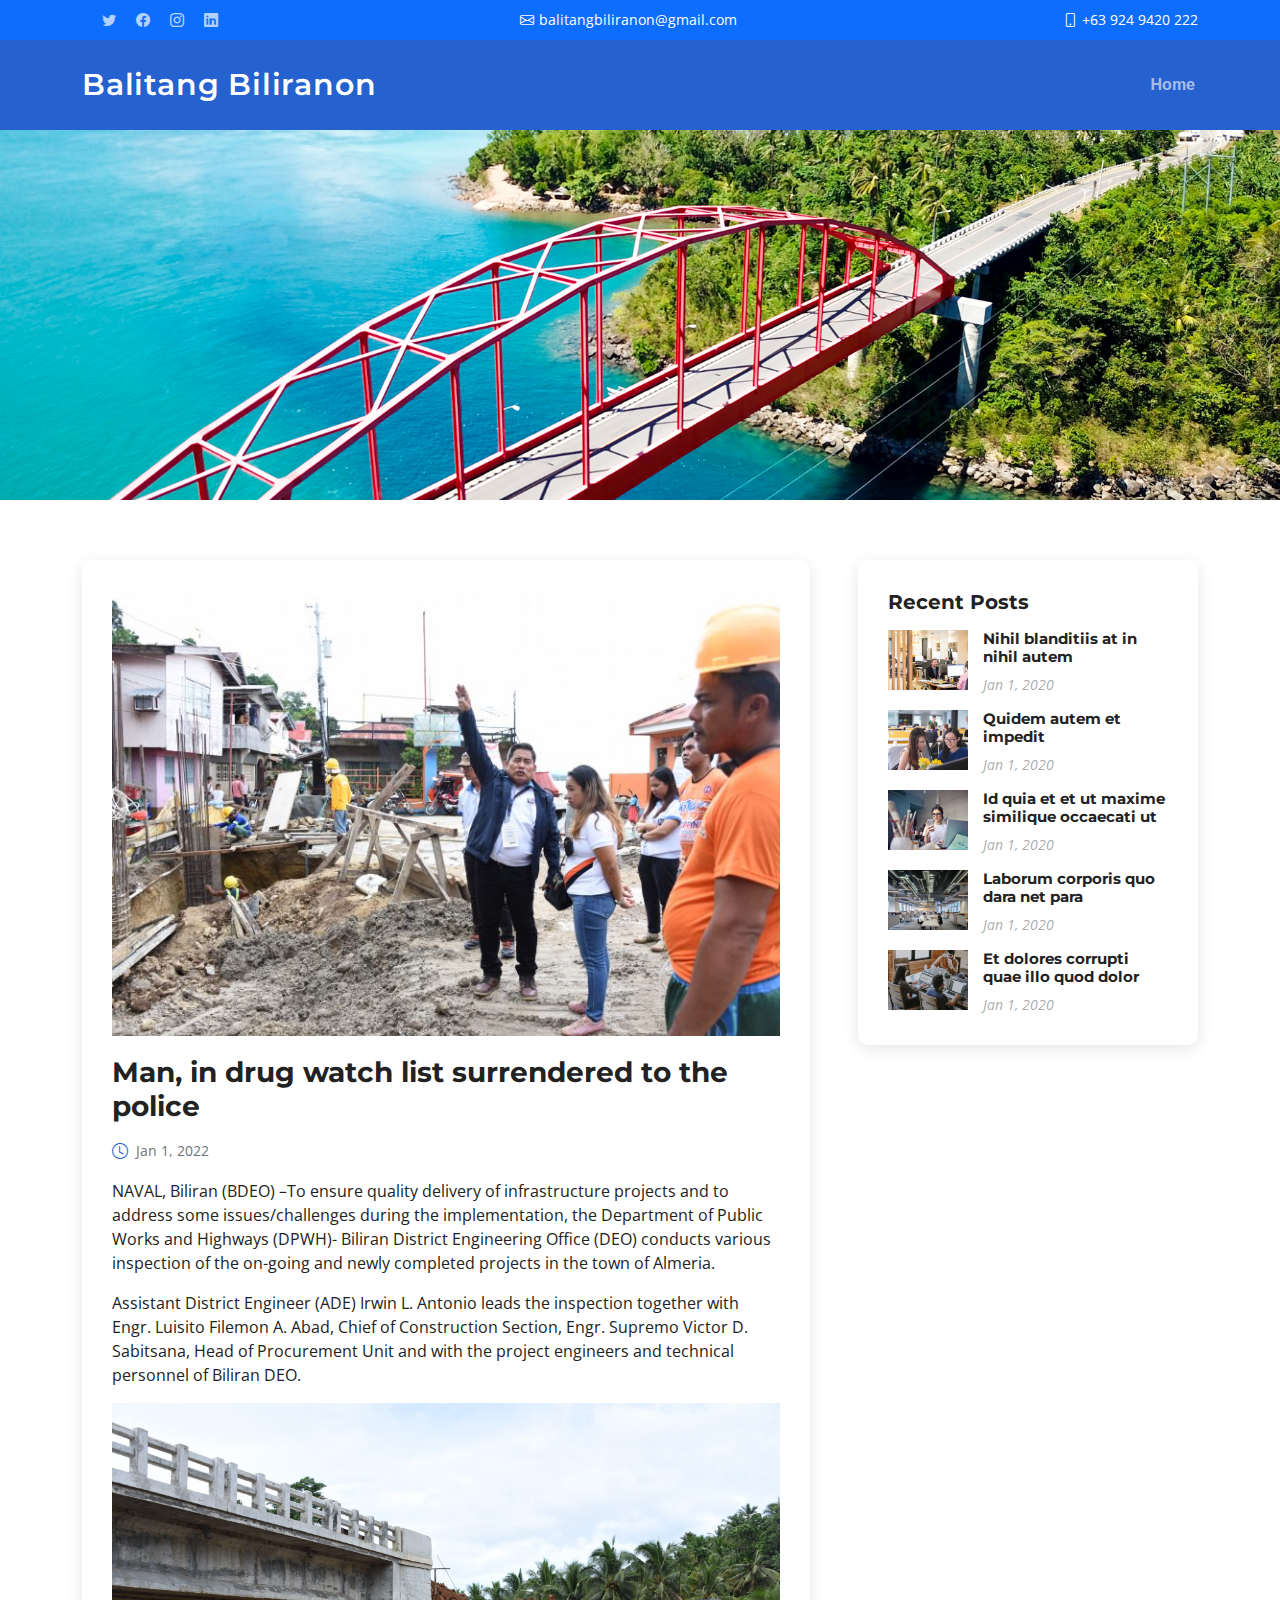
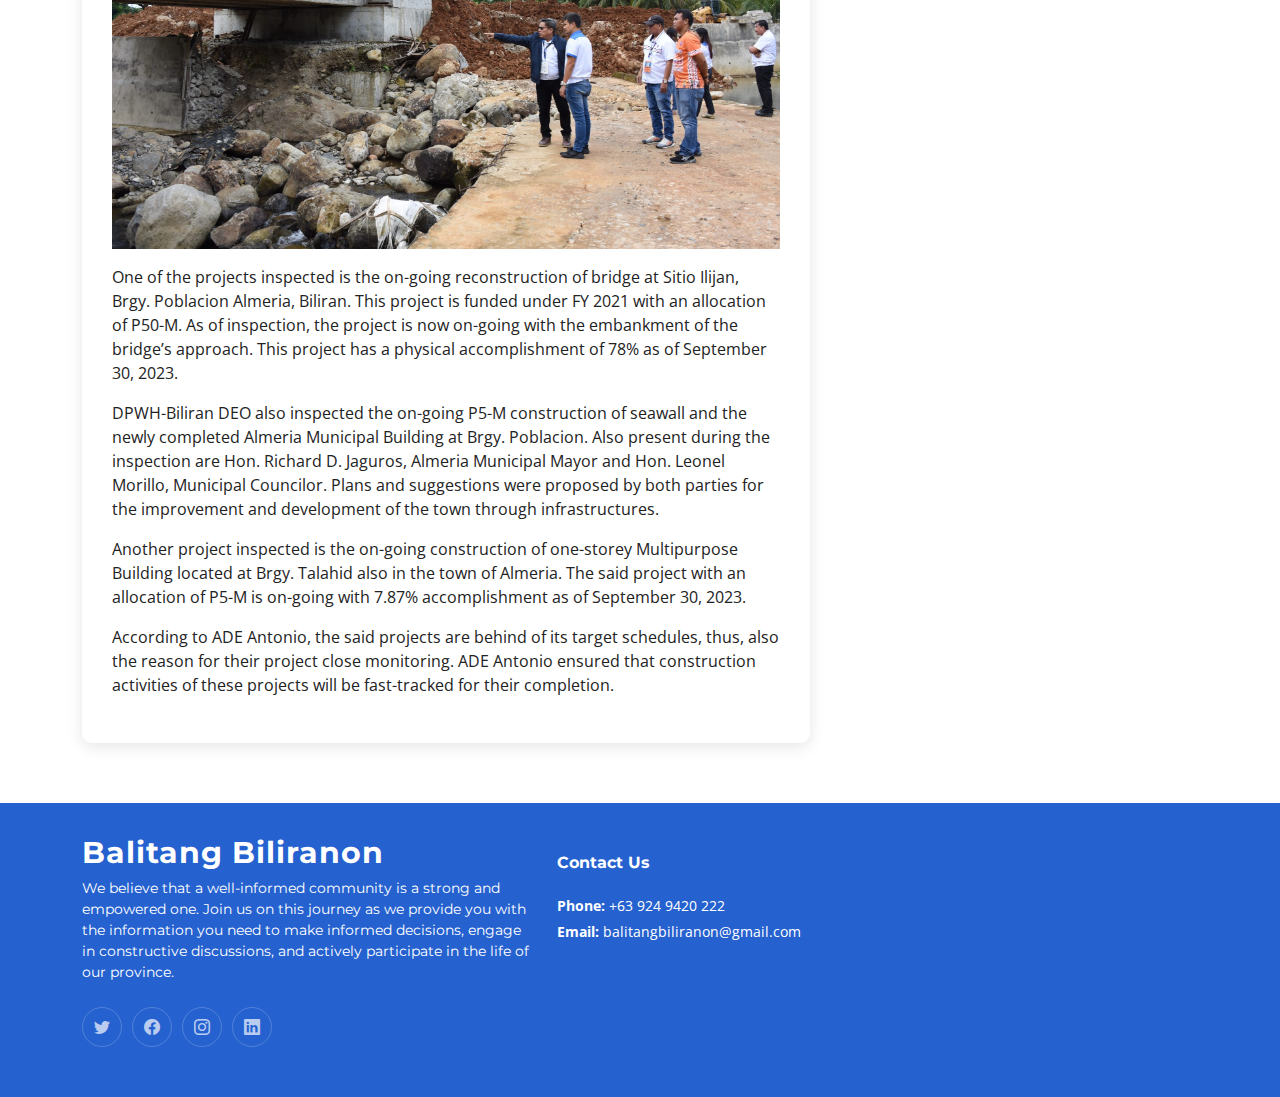
==== blog-details.html @ 6f487ef2 "update" ====
<!DOCTYPE html>
<html lang="en">

<head>
  <meta charset="utf-8">
  <meta content="width=device-width, initial-scale=1.0" name="viewport">

  <title>News | Bilitang Biliranon</title>
  <meta content="" name="description">
  <meta content="" name="keywords">

  <!-- Favicons -->
  <link href="assets/img/favicon.png" rel="icon">
  <link href="assets/img/apple-touch-icon.png" rel="apple-touch-icon">

  <!-- Google Fonts -->
  <link rel="preconnect" href="https://fonts.googleapis.com">
  <link rel="preconnect" href="https://fonts.gstatic.com" crossorigin>
  <link href="https://fonts.googleapis.com/css2?family=Open+Sans:ital,wght@0,300;0,400;0,500;0,600;0,700;1,300;1,400;1,600;1,700&family=Montserrat:ital,wght@0,300;0,400;0,500;0,600;0,700;1,300;1,400;1,500;1,600;1,700&family=Raleway:ital,wght@0,300;0,400;0,500;0,600;0,700;1,300;1,400;1,500;1,600;1,700&display=swap" rel="stylesheet">

  <!-- Vendor CSS Files -->
  <link href="assets/vendor/bootstrap/css/bootstrap.min.css" rel="stylesheet">
  <link href="assets/vendor/bootstrap-icons/bootstrap-icons.css" rel="stylesheet">
  <link href="assets/vendor/aos/aos.css" rel="stylesheet">
  <link href="assets/vendor/glightbox/css/glightbox.min.css" rel="stylesheet">
  <link href="assets/vendor/swiper/swiper-bundle.min.css" rel="stylesheet">

  <!-- Template Main CSS File -->
  <link href="assets/css/main.css" rel="stylesheet">

  <!-- =======================================================
  * Template Name: Impact
  * Updated: Sep 18 2023 with Bootstrap v5.3.2
  * Template URL: https://bootstrapmade.com/impact-bootstrap-business-website-template/
  * Author: BootstrapMade.com
  * License: https://bootstrapmade.com/license/
  ======================================================== -->
</head>

<body>

   <!-- ======= Header ======= -->
   <section id="topbar" class="topbar d-flex align-items-center bg-primary">
    <div class="container d-flex justify-content-center  justify-content-md-between">
      <div class="social-links d-none d-md-flex align-items-center">
        <a href="#" class="twitter"><i class="bi bi-twitter"></i></a>
        <a href="#" class="facebook"><i class="bi bi-facebook"></i></a>
        <a href="#" class="instagram"><i class="bi bi-instagram"></i></a>
        <a href="#" class="linkedin"><i class="bi bi-linkedin"></i></i></a>
      </div>
      <div class="contact-info d-flex align-items-center">
        <i class="bi bi-envelope d-flex align-items-center"><a href="probinsyangmalipayon@gmail.com">balitangbiliranon@gmail.com</a></i>
      </div>
      <div class="contact-info d-flex align-items-center">
        <i class="bi bi-phone d-flex align-items-center ms-4"><span>+63 924 9420 222</span></i>
      </div>
   
    </div>
  </section><!-- End Top Bar -->

  <header id="header" class="header d-flex align-items-center">

    <div class="container-fluid container-xl d-flex align-items-center justify-content-between">
      <a href="index.html" class="logo d-flex align-items-center">
        <!-- Uncomment the line below if you also wish to use an image logo -->
        <!-- <img src="assets/img/logo.png" alt=""> -->
        <h1>Balitang Biliranon<span></span></h1>
      </a>
      <nav id="navbar" class="navbar">
        <ul>
          <li><a href="index.html">Home</a></li>

        </ul>
      </nav><!-- .navbar -->

      <i class="mobile-nav-toggle mobile-nav-show bi bi-list"></i>
      <i class="mobile-nav-toggle mobile-nav-hide d-none bi bi-x"></i>

    </div>
  </header><!-- End Header -->
  <!-- End Header -->

  <main id="main">

    <!-- ======= Breadcrumbs ======= -->
    
    <div class="breadcrumbs" id="home">
      <div class="page-header d-flex align-items-center" style="background-image: url('assets/img/biliran.jpg');background-repeat: no-repeat;background-size:cover;background-position:center">
        <div class="container position-relative">
          <div class="row d-flex justify-content-center">
            <div class="col-lg-6 text-center" style="height: 250px;">
            </div>
          </div>
        </div>
      </div>

    </div><!-- End Breadcrumbs -->

    <!-- ======= Blog Details Section ======= -->
    <section id="blog" class="blog">
      <div class="container" data-aos="fade-up">

        <div class="row g-5">

          <div class="col-lg-8">

            <article class="blog-details">

        
                <img src="assets/img/news2.jpeg" alt="" class="img-fluid">

              <h2 class="title">Man, in drug watch list surrendered to the police</h2>

              <div class="meta-top">
                <ul>
                  <li class="d-flex align-items-center"><i class="bi bi-clock"></i> <a href="blog-details.html"><time datetime="2020-01-01">Jan 1, 2022</time></a></li>
                </ul>
              </div><!-- End meta top -->

              <div class="content">
                <p>
                  NAVAL, Biliran (BDEO) –To ensure quality delivery of infrastructure projects and to address some issues/challenges during the implementation, the Department of Public Works and Highways (DPWH)- Biliran District Engineering Office (DEO) conducts various inspection of the on-going and newly completed projects in the town of Almeria.
                </p>

                <p>
                  Assistant District Engineer (ADE) Irwin L. Antonio leads the inspection together with Engr. Luisito Filemon A. Abad, Chief of Construction Section, Engr. Supremo Victor D. Sabitsana, Head of Procurement Unit and with the project engineers and technical personnel of Biliran DEO.
                </p>

              
                <img src="assets/img/news2-part2.jpeg" class="img-fluid mb-3" alt="">
                
                <p>
                  One of the projects inspected is the on-going reconstruction of bridge at Sitio Ilijan, Brgy. Poblacion Almeria, Biliran. This project is funded under FY 2021 with an allocation of P50-M. As of inspection, the project is now on-going with the embankment of the bridge’s approach. This project has a physical accomplishment of 78% as of September 30, 2023.
                </p>
                <p>
                  DPWH-Biliran DEO also inspected the on-going P5-M construction of seawall and the newly completed Almeria Municipal Building at Brgy. Poblacion. Also present during the inspection are Hon. Richard D. Jaguros, Almeria Municipal Mayor and Hon. Leonel Morillo, Municipal Councilor. Plans and suggestions were proposed by both parties for the improvement and development of the town through infrastructures.
                </p>
                <p>
                  Another project inspected is the on-going construction of one-storey Multipurpose Building located at Brgy. Talahid also in the town of Almeria. The said project with an allocation of P5-M is on-going with 7.87% accomplishment as of September 30, 2023.
                </p>
                <p>
                  According to ADE Antonio, the said projects are behind of its target schedules, thus, also the reason for their project close monitoring. ADE Antonio ensured that construction activities of these projects will be fast-tracked for their completion.
                </p>

              </div><!-- End post content -->

        

            </article><!-- End blog post -->

            

          </div>

          <div class="col-lg-4">

            <div class="sidebar">



              <div class="sidebar-item recent-posts">
                <h3 class="sidebar-title">Recent Posts</h3>

                <div class="mt-3">

                  <div class="post-item mt-3">
                    <img src="assets/img/blog/blog-recent-1.jpg" alt="">
                    <div>
                      <h4><a href="blog-details.html">Nihil blanditiis at in nihil autem</a></h4>
                      <time datetime="2020-01-01">Jan 1, 2020</time>
                    </div>
                  </div><!-- End recent post item-->

                  <div class="post-item">
                    <img src="assets/img/blog/blog-recent-2.jpg" alt="">
                    <div>
                      <h4><a href="blog-details.html">Quidem autem et impedit</a></h4>
                      <time datetime="2020-01-01">Jan 1, 2020</time>
                    </div>
                  </div><!-- End recent post item-->

                  <div class="post-item">
                    <img src="assets/img/blog/blog-recent-3.jpg" alt="">
                    <div>
                      <h4><a href="blog-details.html">Id quia et et ut maxime similique occaecati ut</a></h4>
                      <time datetime="2020-01-01">Jan 1, 2020</time>
                    </div>
                  </div><!-- End recent post item-->

                  <div class="post-item">
                    <img src="assets/img/blog/blog-recent-4.jpg" alt="">
                    <div>
                      <h4><a href="blog-details.html">Laborum corporis quo dara net para</a></h4>
                      <time datetime="2020-01-01">Jan 1, 2020</time>
                    </div>
                  </div><!-- End recent post item-->

                  <div class="post-item">
                    <img src="assets/img/blog/blog-recent-5.jpg" alt="">
                    <div>
                      <h4><a href="blog-details.html">Et dolores corrupti quae illo quod dolor</a></h4>
                      <time datetime="2020-01-01">Jan 1, 2020</time>
                    </div>
                  </div><!-- End recent post item-->

                </div>

       
            </div><!-- End Blog Sidebar -->

          </div>
        </div>

      </div>
    </section><!-- End Blog Details Section -->

  </main><!-- End #main -->

  <!-- ======= Footer ======= -->
  <footer id="footer" class="footer">

    <div class="container">
      <div class="row gy-4">
        <div class="col-lg-5 col-md-12 footer-info">
          <a href="index.html" class="logo d-flex align-items-center">
            <span>Balitang Biliranon</span>
          </a>
          <p>We believe that a well-informed community is a strong and empowered one. Join us on this journey as we provide you with the information you need to make informed decisions, engage in constructive discussions, and actively participate in the life of our province.</p>
          <div class="social-links d-flex mt-4">
            <a href="#" class="twitter"><i class="bi bi-twitter"></i></a>
            <a href="#" class="facebook"><i class="bi bi-facebook"></i></a>
            <a href="#" class="instagram"><i class="bi bi-instagram"></i></a>
            <a href="#" class="linkedin"><i class="bi bi-linkedin"></i></a>
          </div>
        </div>

   

        <div class="col-lg-3 col-md-12 footer-contact text-center text-md-start">
          <h4>Contact Us</h4>
          <p>
            
            <strong>Phone:</strong> +63 924 9420 222<br>
            <strong>Email:</strong> balitangbiliranon@gmail.com<br>
          </p>

        </div>

      </div>
    </div>
<!-- 
    <div class="container mt-4">
      <div class="copyright">
        &copy; Copyright <strong><span>Impact</span></strong>. All Rights Reserved
      </div>
      <div class="credits"> -->
        <!-- All the links in the footer should remain intact. -->
        <!-- You can delete the links only if you purchased the pro version. -->
        <!-- Licensing information: https://bootstrapmade.com/license/ -->
        <!-- Purchase the pro version with working PHP/AJAX contact form: https://bootstrapmade.com/impact-bootstrap-business-website-template/ -->
        <!-- Designed by <a href="https://bootstrapmade.com/">BootstrapMade</a>
      </div>
    </div> -->

  </footer><!-- End Footer -->

  <a href="#" class="scroll-top d-flex align-items-center justify-content-center"><i class="bi bi-arrow-up-short"></i></a>

  <div id="preloader"></div>

  <!-- Vendor JS Files -->
  <script src="assets/vendor/bootstrap/js/bootstrap.bundle.min.js"></script>
  <script src="assets/vendor/aos/aos.js"></script>
  <script src="assets/vendor/glightbox/js/glightbox.min.js"></script>
  <script src="assets/vendor/purecounter/purecounter_vanilla.js"></script>
  <script src="assets/vendor/swiper/swiper-bundle.min.js"></script>
  <script src="assets/vendor/isotope-layout/isotope.pkgd.min.js"></script>
  <script src="assets/vendor/php-email-form/validate.js"></script>

  <!-- Template Main JS File -->
  <script src="assets/js/main.js"></script>

</body>

</html>
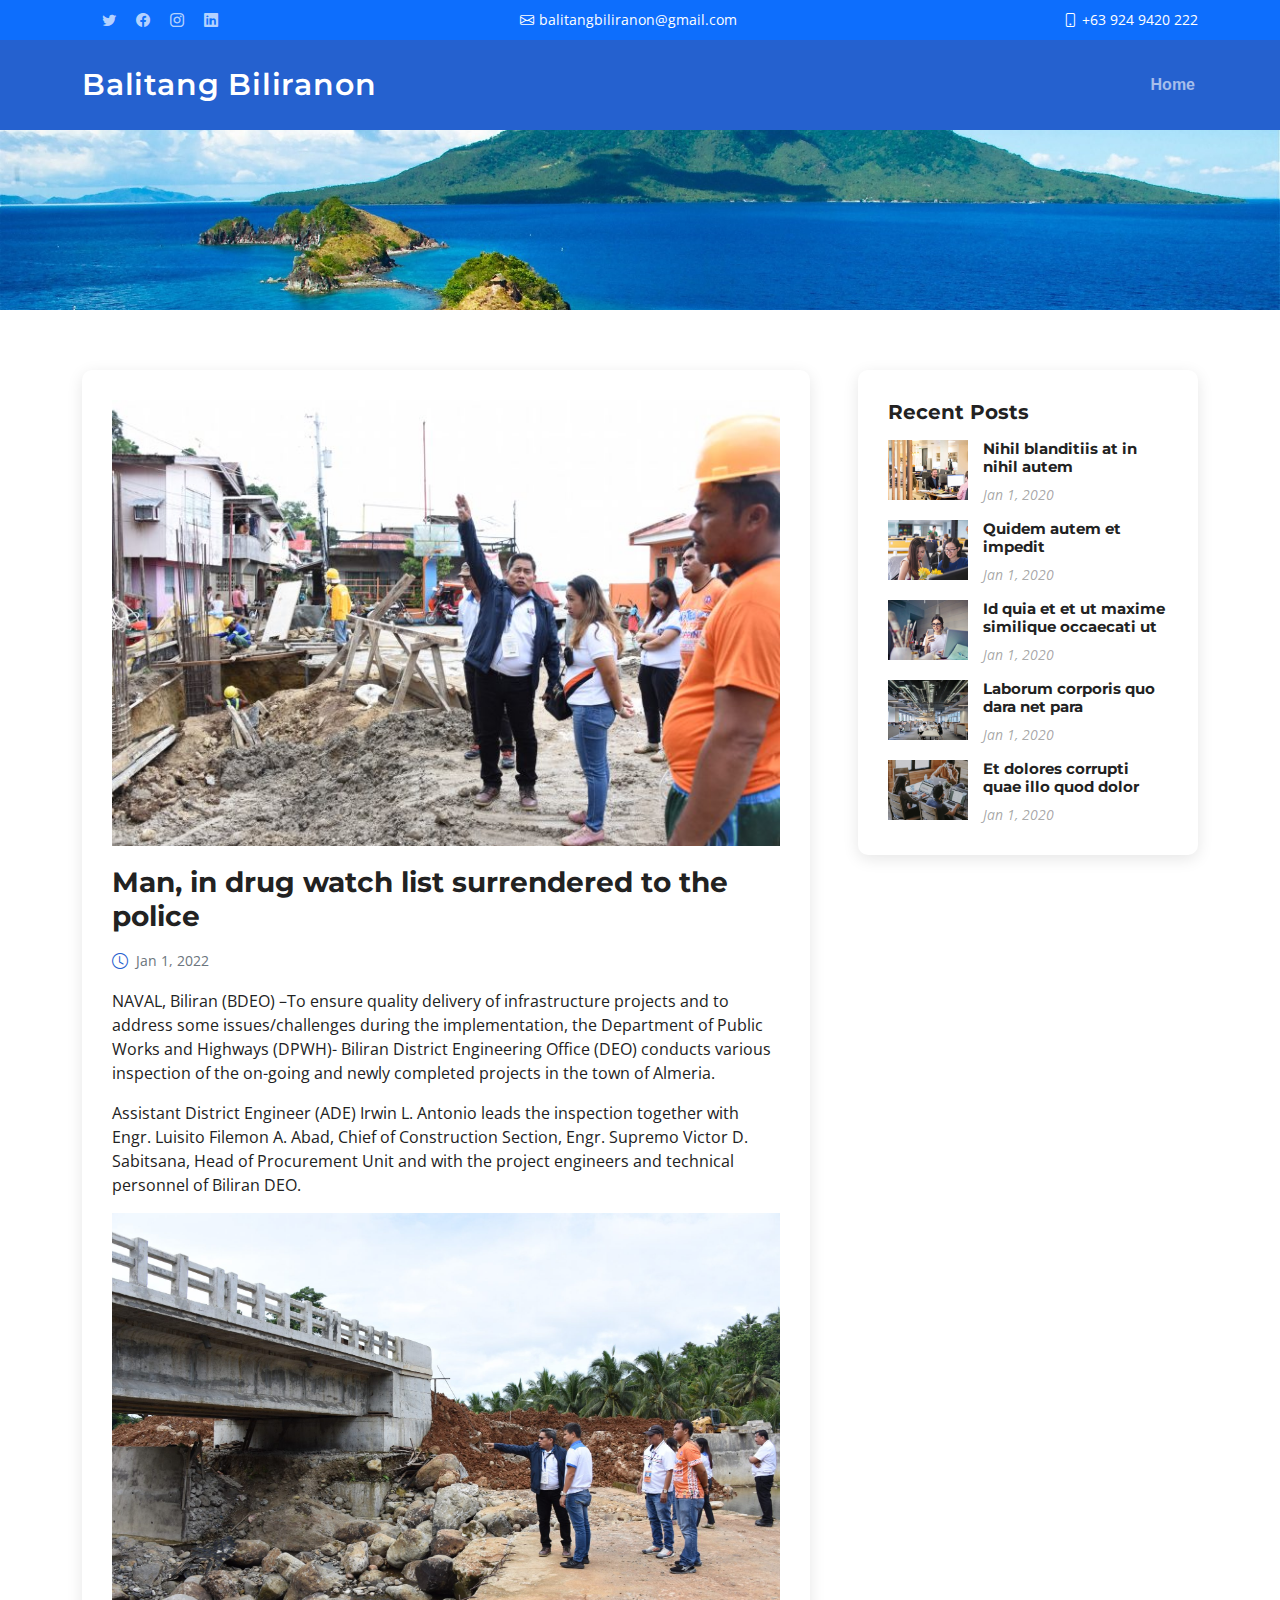
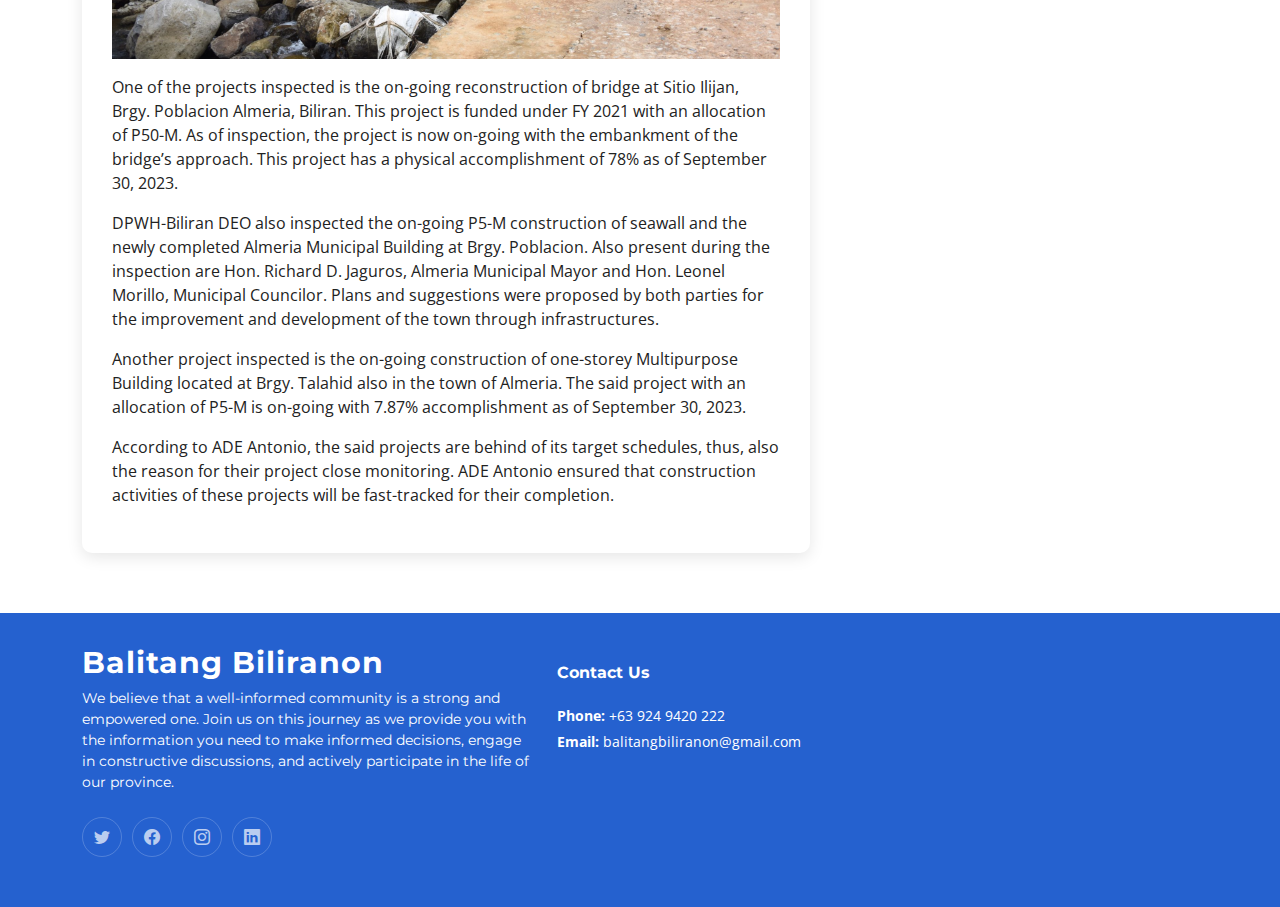
==== commit e7b3a96e: "update" ====
--- a/blog-details.html
+++ b/blog-details.html
@@ -88,7 +88,7 @@
       <div class="page-header d-flex align-items-center" style="background-image: url('assets/img/biliran.jpg');background-repeat: no-repeat;background-size:cover;background-position:center">
         <div class="container position-relative">
           <div class="row d-flex justify-content-center">
-            <div class="col-lg-6 text-center" style="height: 250px;">
+            <div class="col-lg-6 text-center">
             </div>
           </div>
         </div>
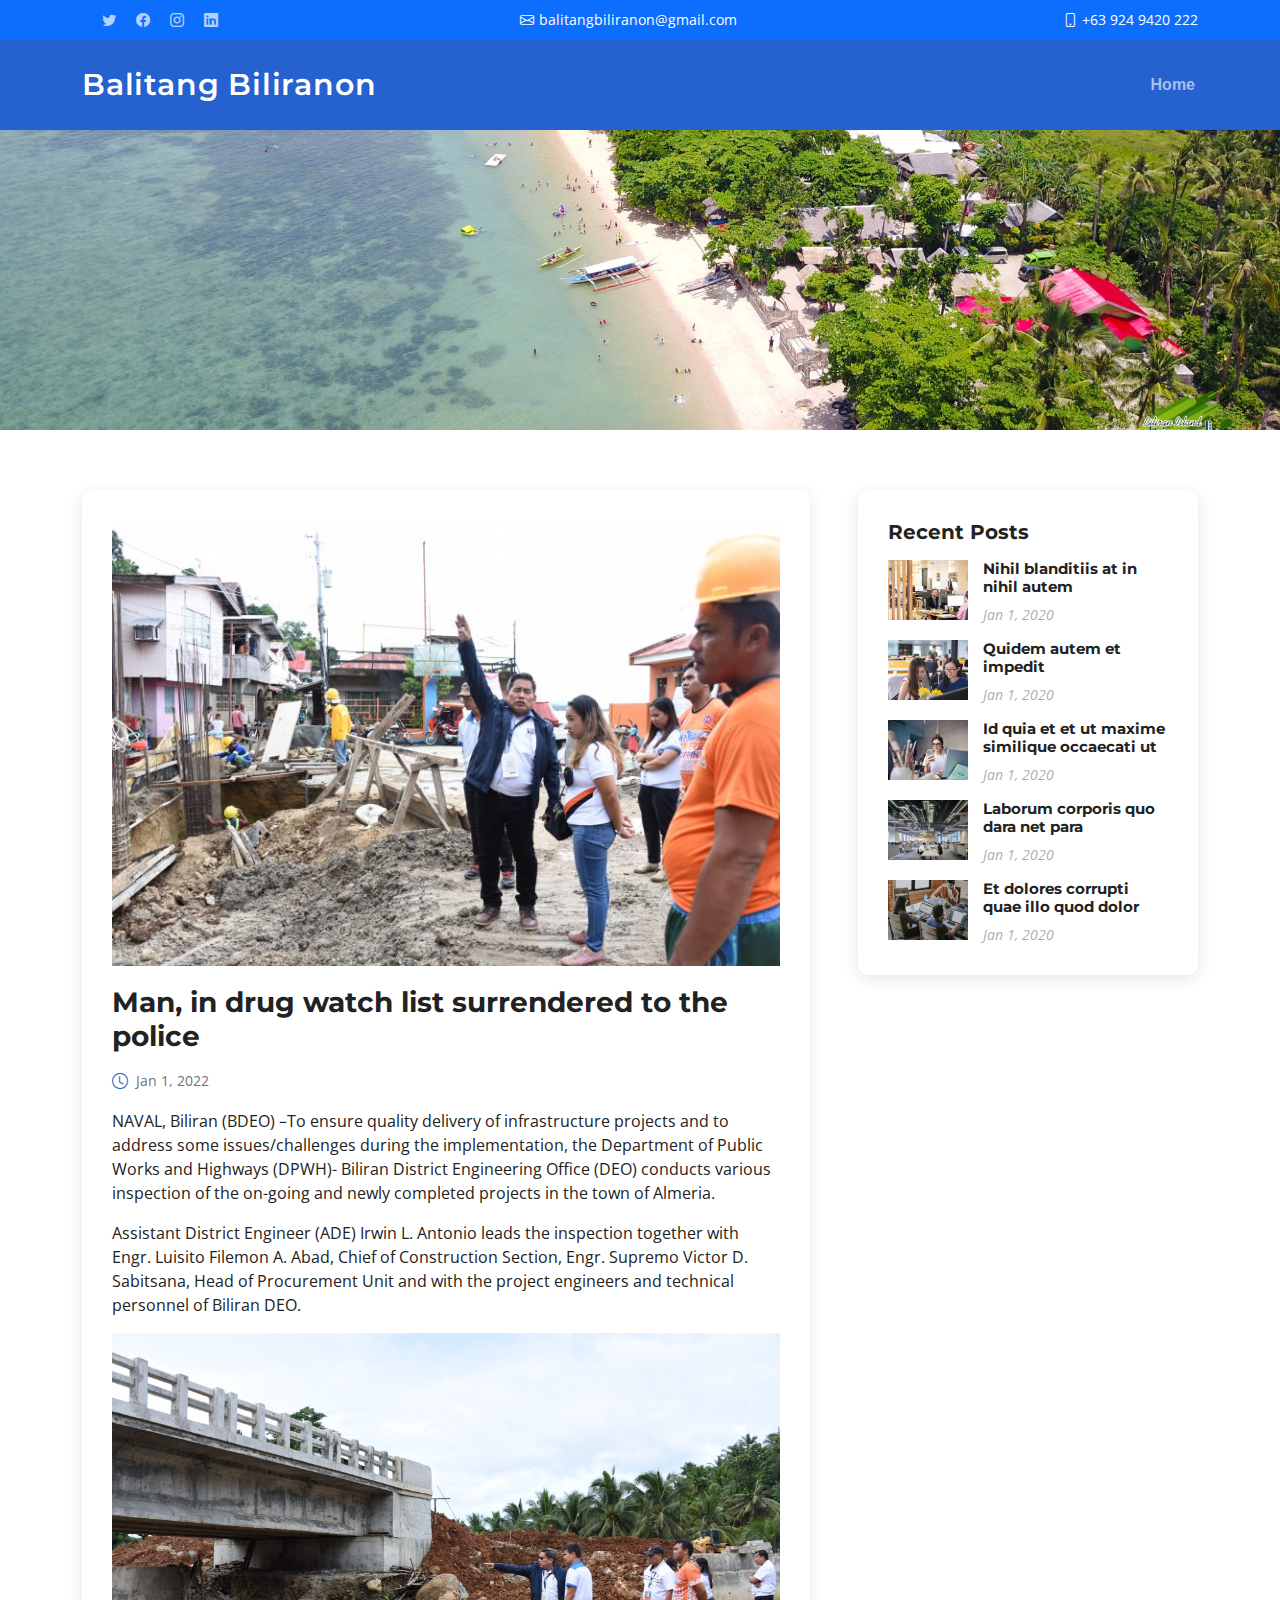
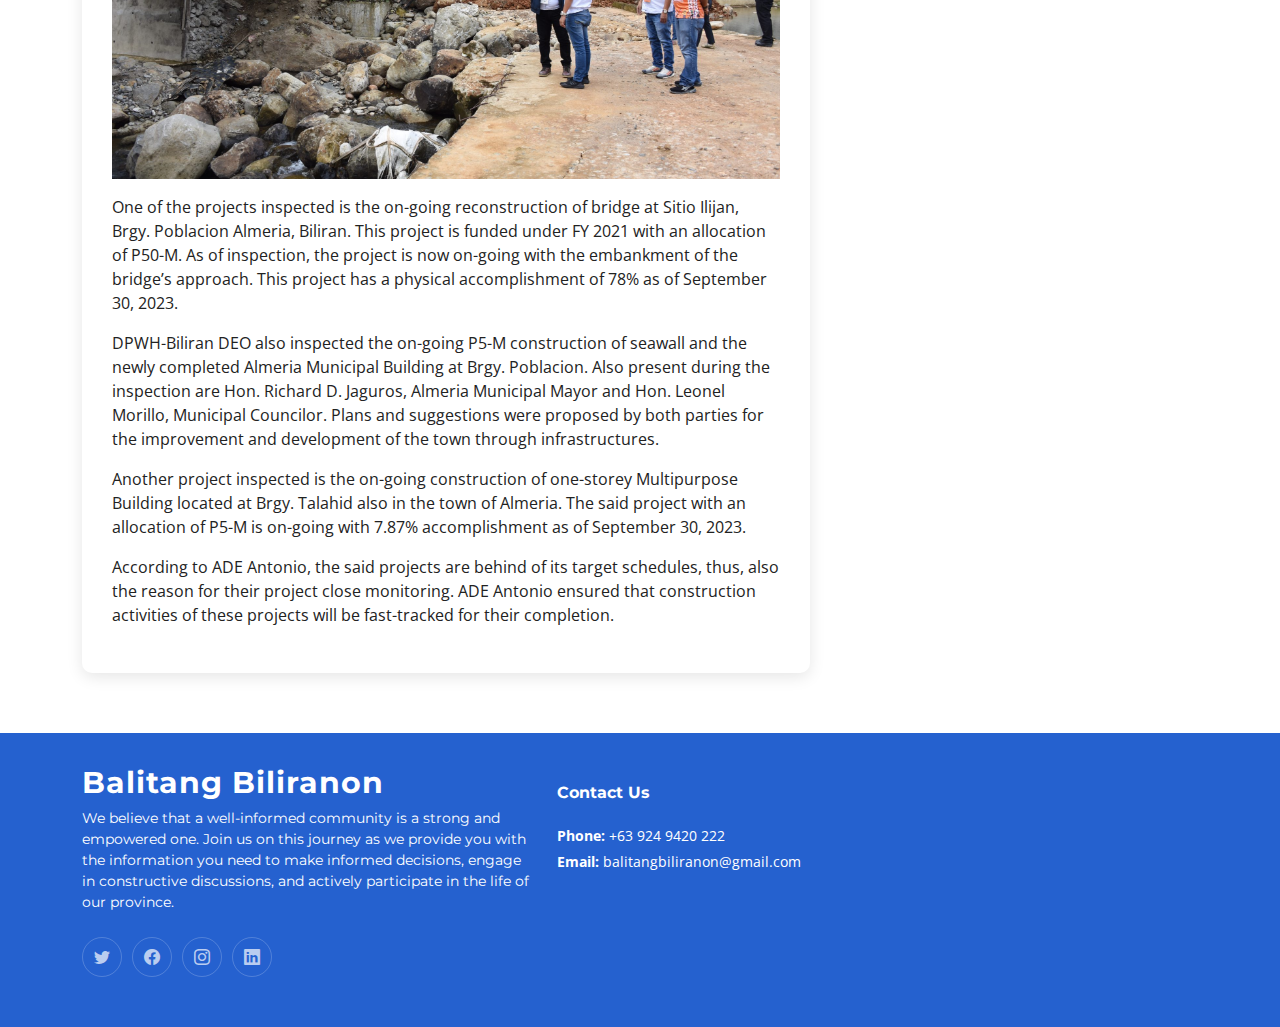
==== commit 4d0c32e6: "update" ====
--- a/blog-details.html
+++ b/blog-details.html
@@ -82,19 +82,18 @@
 
   <main id="main">
 
-    <!-- ======= Breadcrumbs ======= -->
-    
     <div class="breadcrumbs" id="home">
-      <div class="page-header d-flex align-items-center" style="background-image: url('assets/img/biliran.jpg');background-repeat: no-repeat;background-size:cover;background-position:center">
+      <div class="page-header d-flex align-items-center" style="background-image: url('assets/img/biliran6.jpg'); background-repeat: no-repeat; background-size: cover; width: auto; height: 300px;">
         <div class="container position-relative">
           <div class="row d-flex justify-content-center">
             <div class="col-lg-6 text-center">
+              <!-- Your content here -->
             </div>
           </div>
         </div>
       </div>
-
     </div><!-- End Breadcrumbs -->
+  
 
     <!-- ======= Blog Details Section ======= -->
     <section id="blog" class="blog">
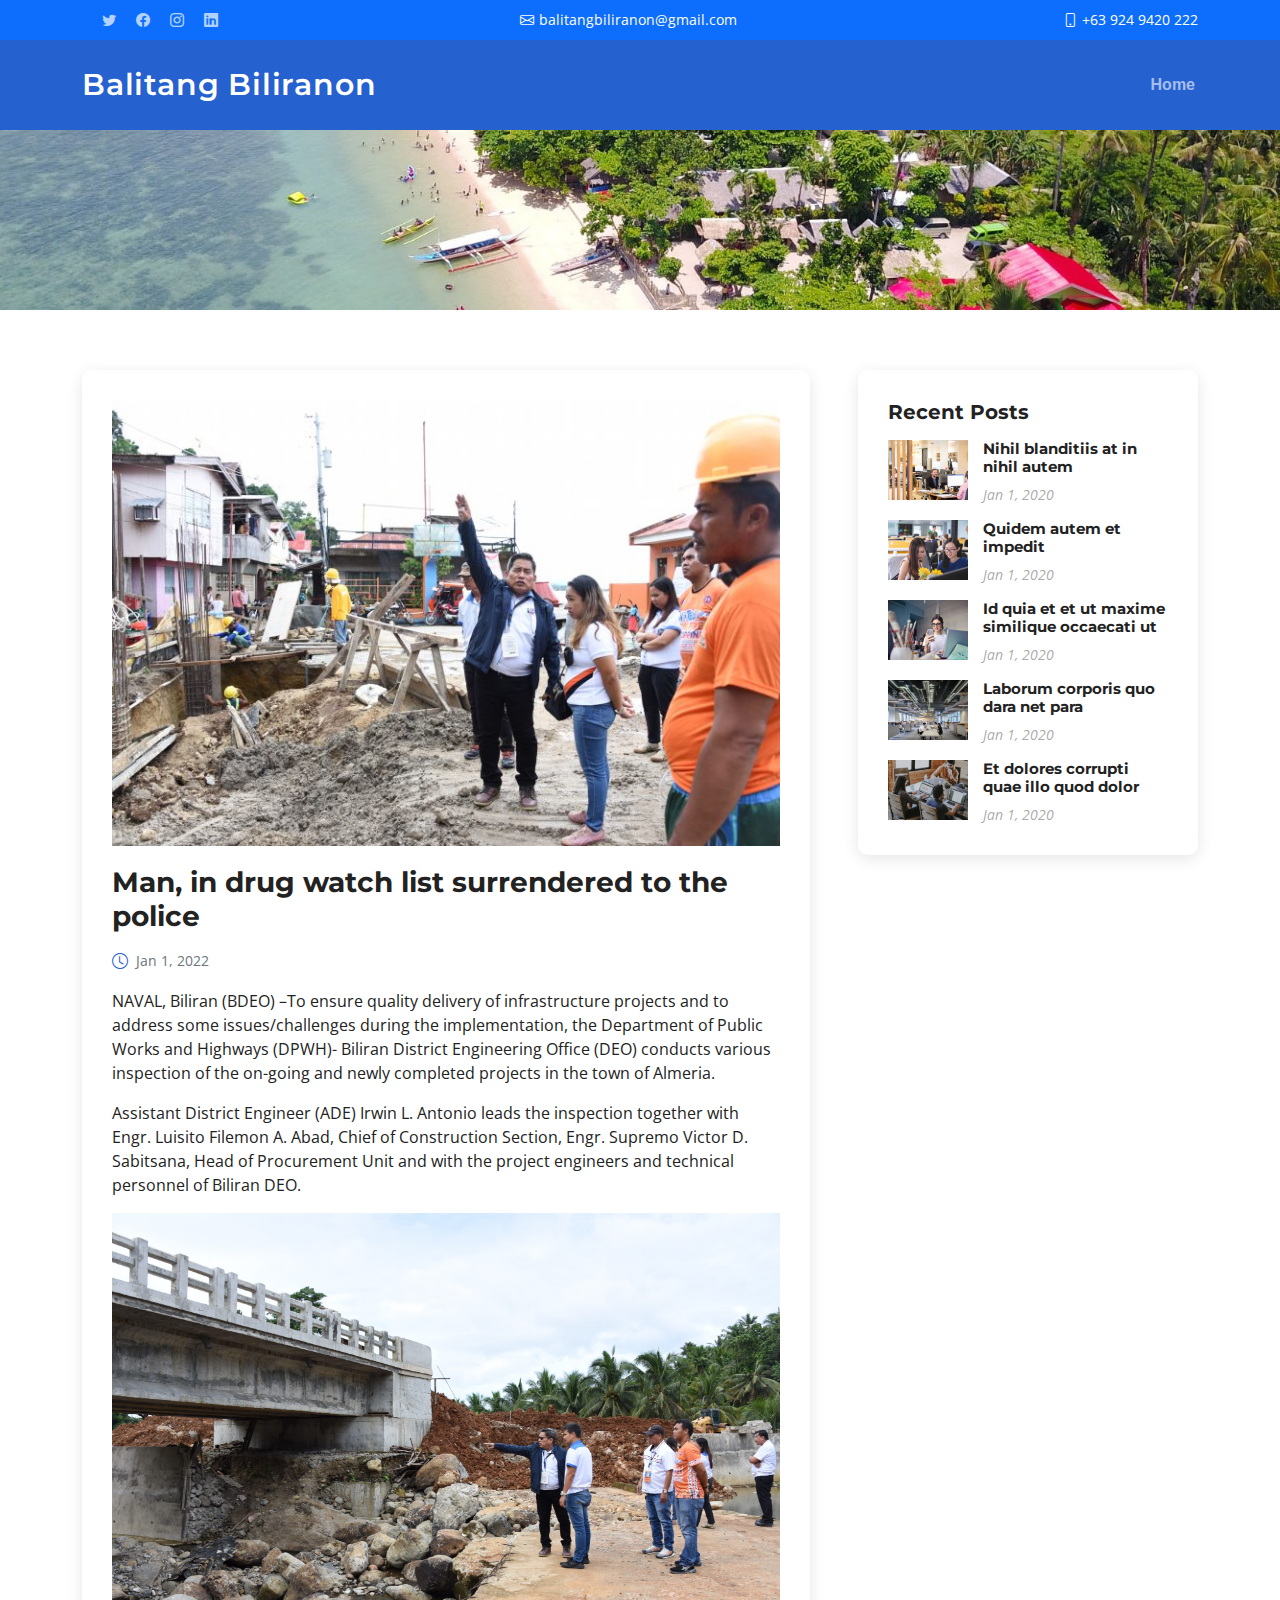
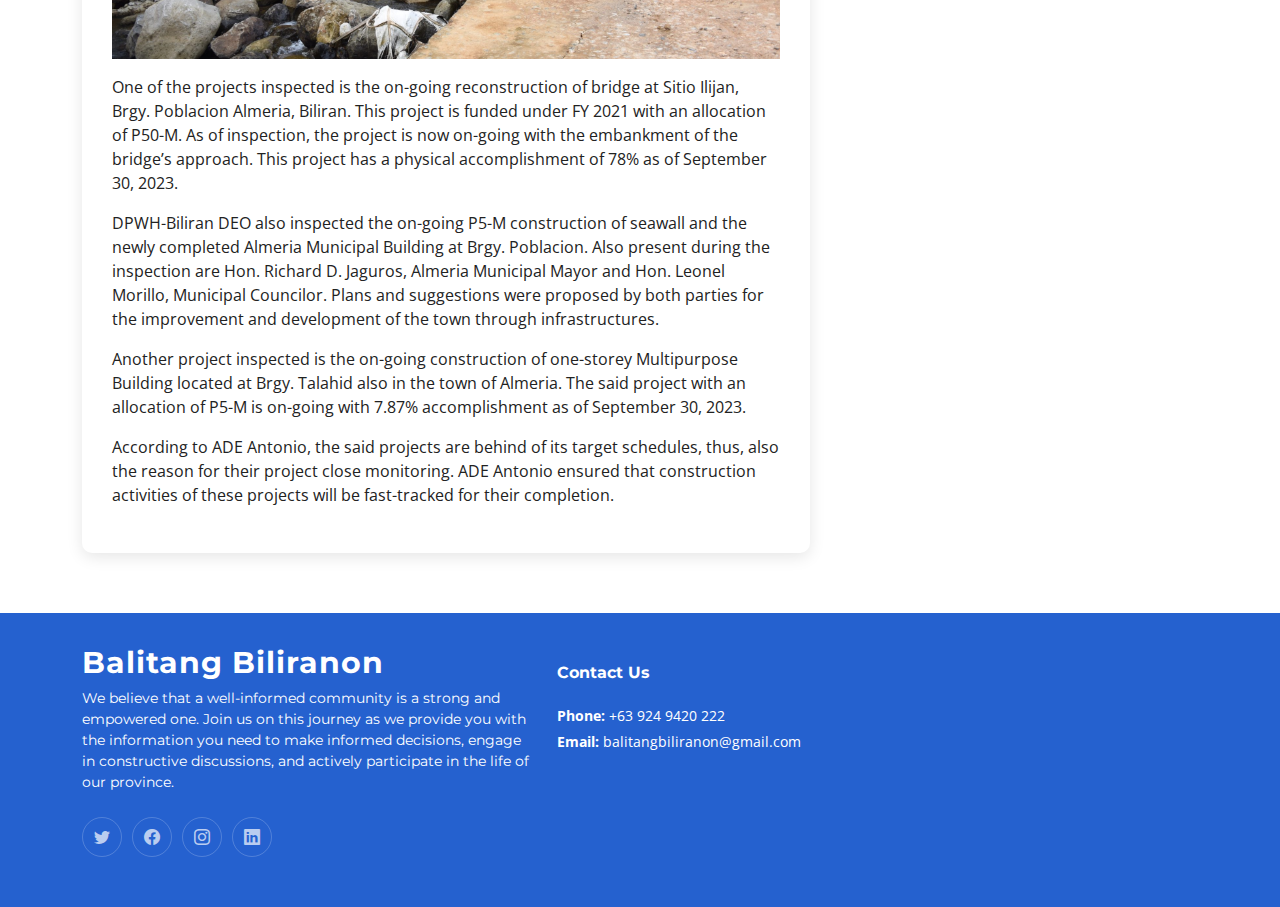
==== commit 7b4f483d: "update" ====
--- a/blog-details.html
+++ b/blog-details.html
@@ -83,7 +83,7 @@
   <main id="main">
 
     <div class="breadcrumbs" id="home">
-      <div class="page-header d-flex align-items-center" style="background-image: url('assets/img/biliran6.jpg'); background-repeat: no-repeat; background-size: cover; width: auto; height: 300px;">
+      <div class="page-header d-flex align-items-center" style="background-image: url('assets/img/biliran6.jpg'); background-repeat: no-repeat; background-size: 100% auto; width: auto;">
         <div class="container position-relative">
           <div class="row d-flex justify-content-center">
             <div class="col-lg-6 text-center">
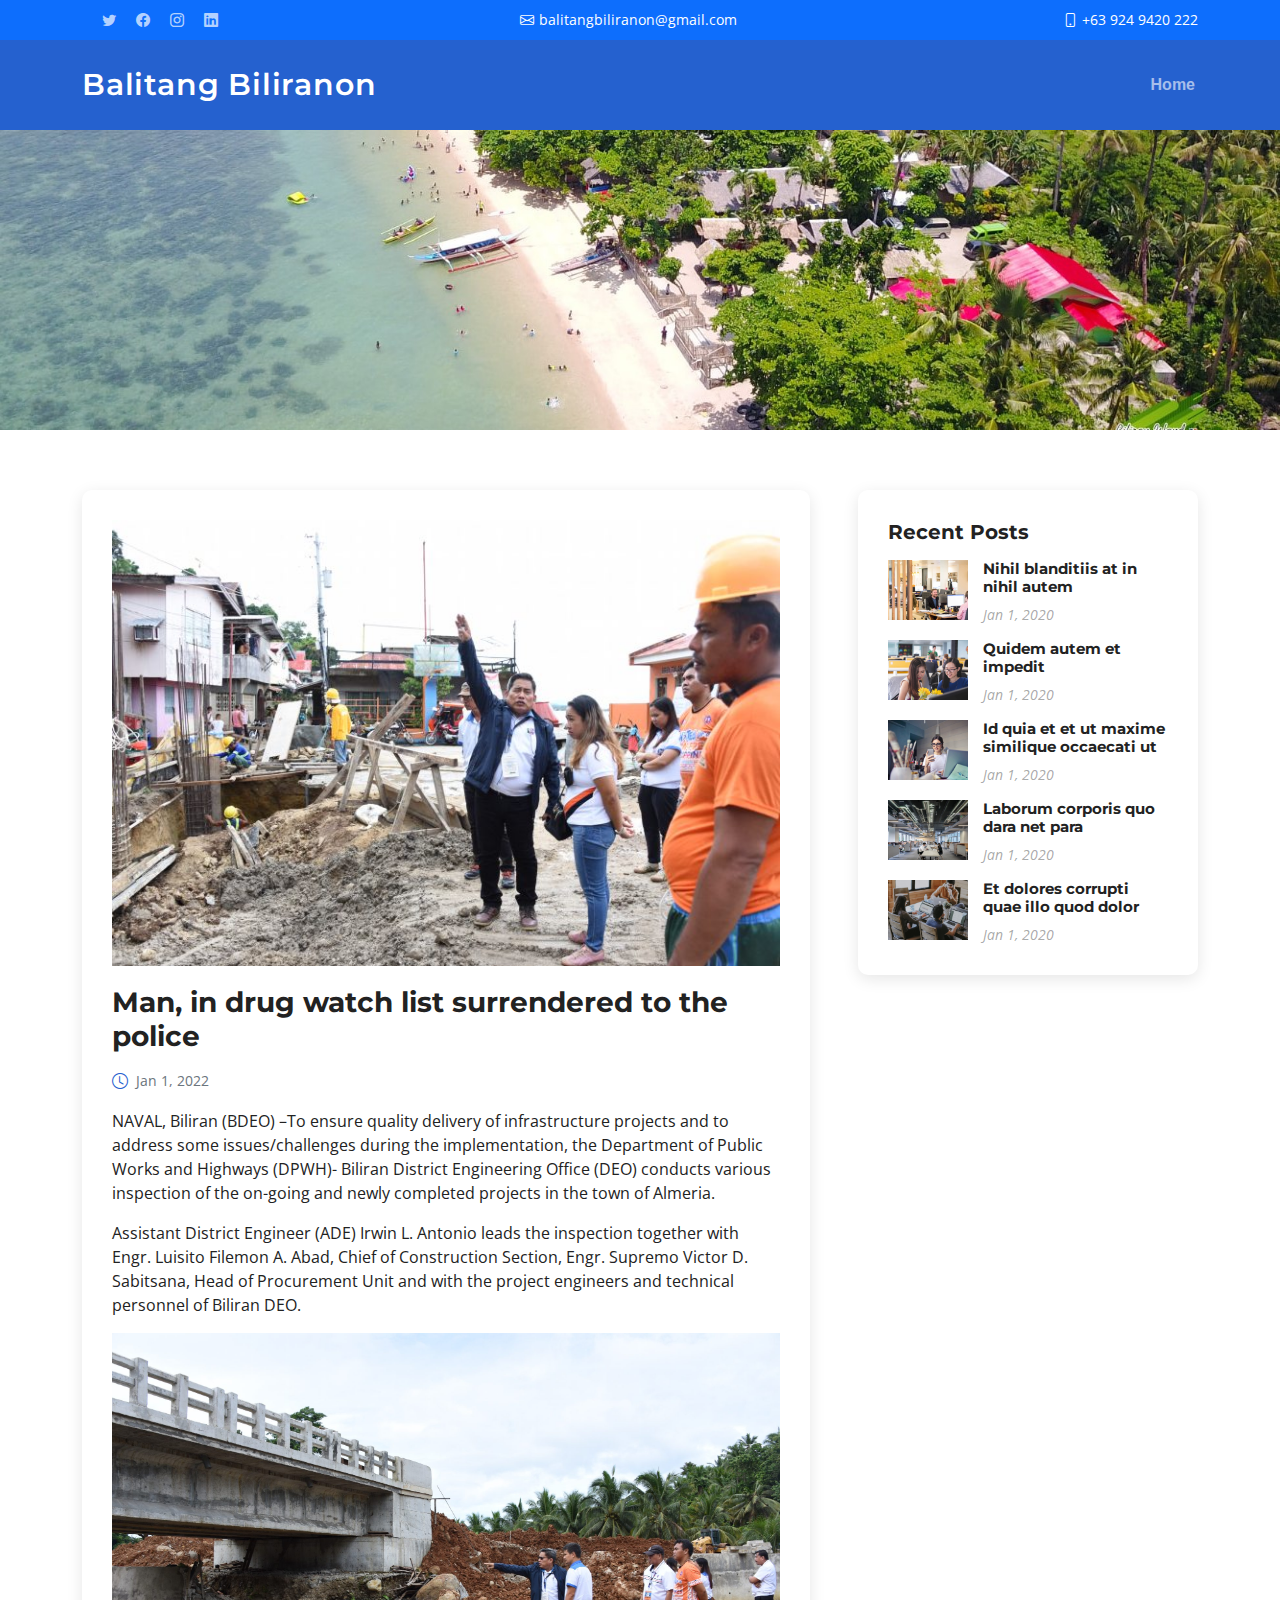
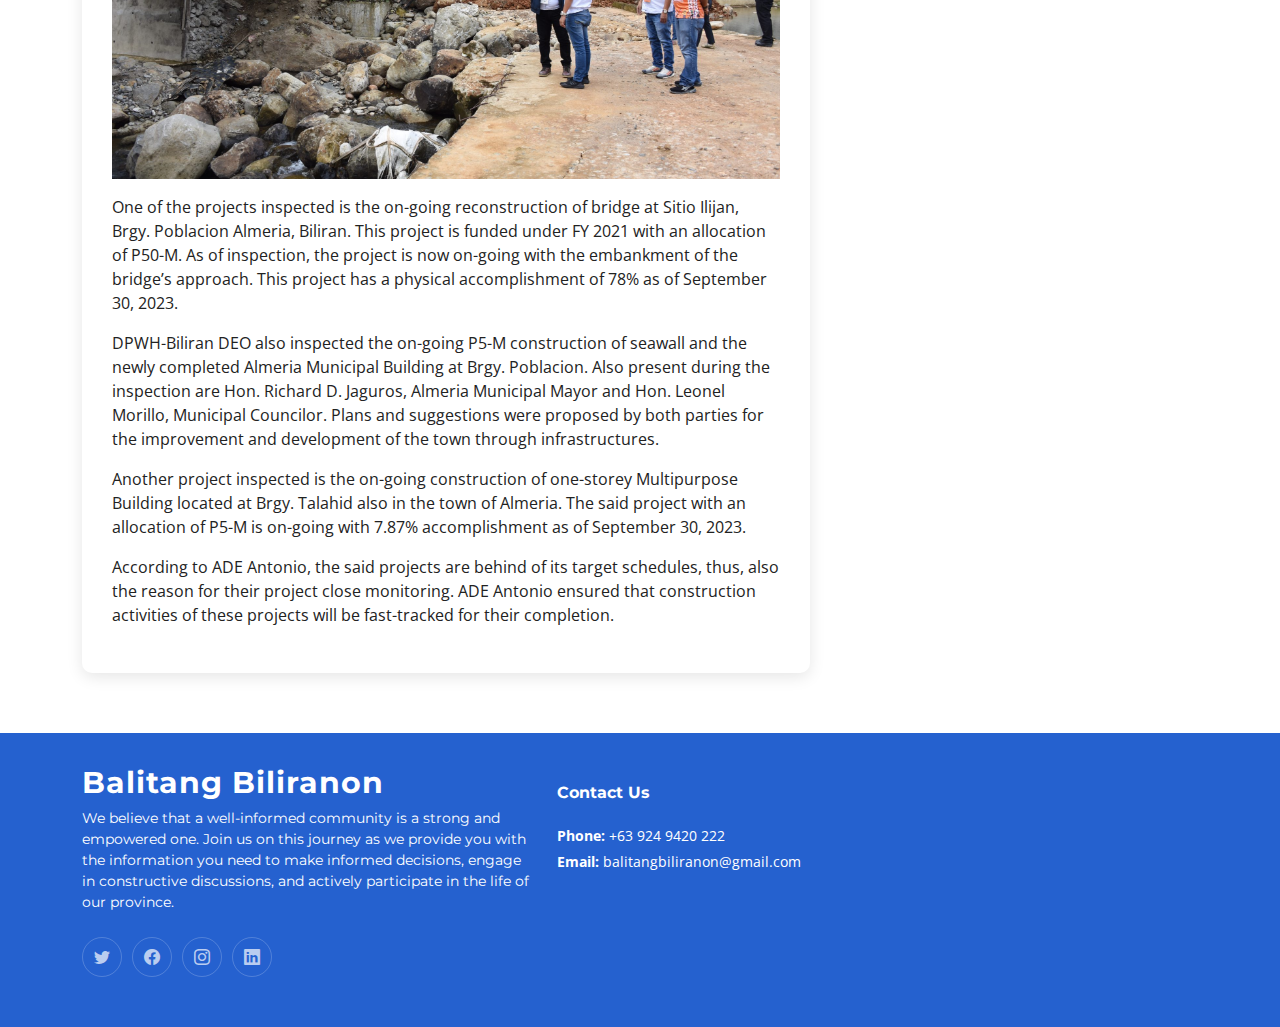
==== commit 01749223: "update" ====
--- a/blog-details.html
+++ b/blog-details.html
@@ -83,7 +83,7 @@
   <main id="main">
 
     <div class="breadcrumbs" id="home">
-      <div class="page-header d-flex align-items-center" style="background-image: url('assets/img/biliran6.jpg'); background-repeat: no-repeat; background-size: 100% auto; width: auto;">
+      <div class="page-header d-flex align-items-center" style="background-image: url('assets/img/biliran6.jpg'); background-repeat: no-repeat; background-size: cover; width: auto; height: 300px;">
         <div class="container position-relative">
           <div class="row d-flex justify-content-center">
             <div class="col-lg-6 text-center">
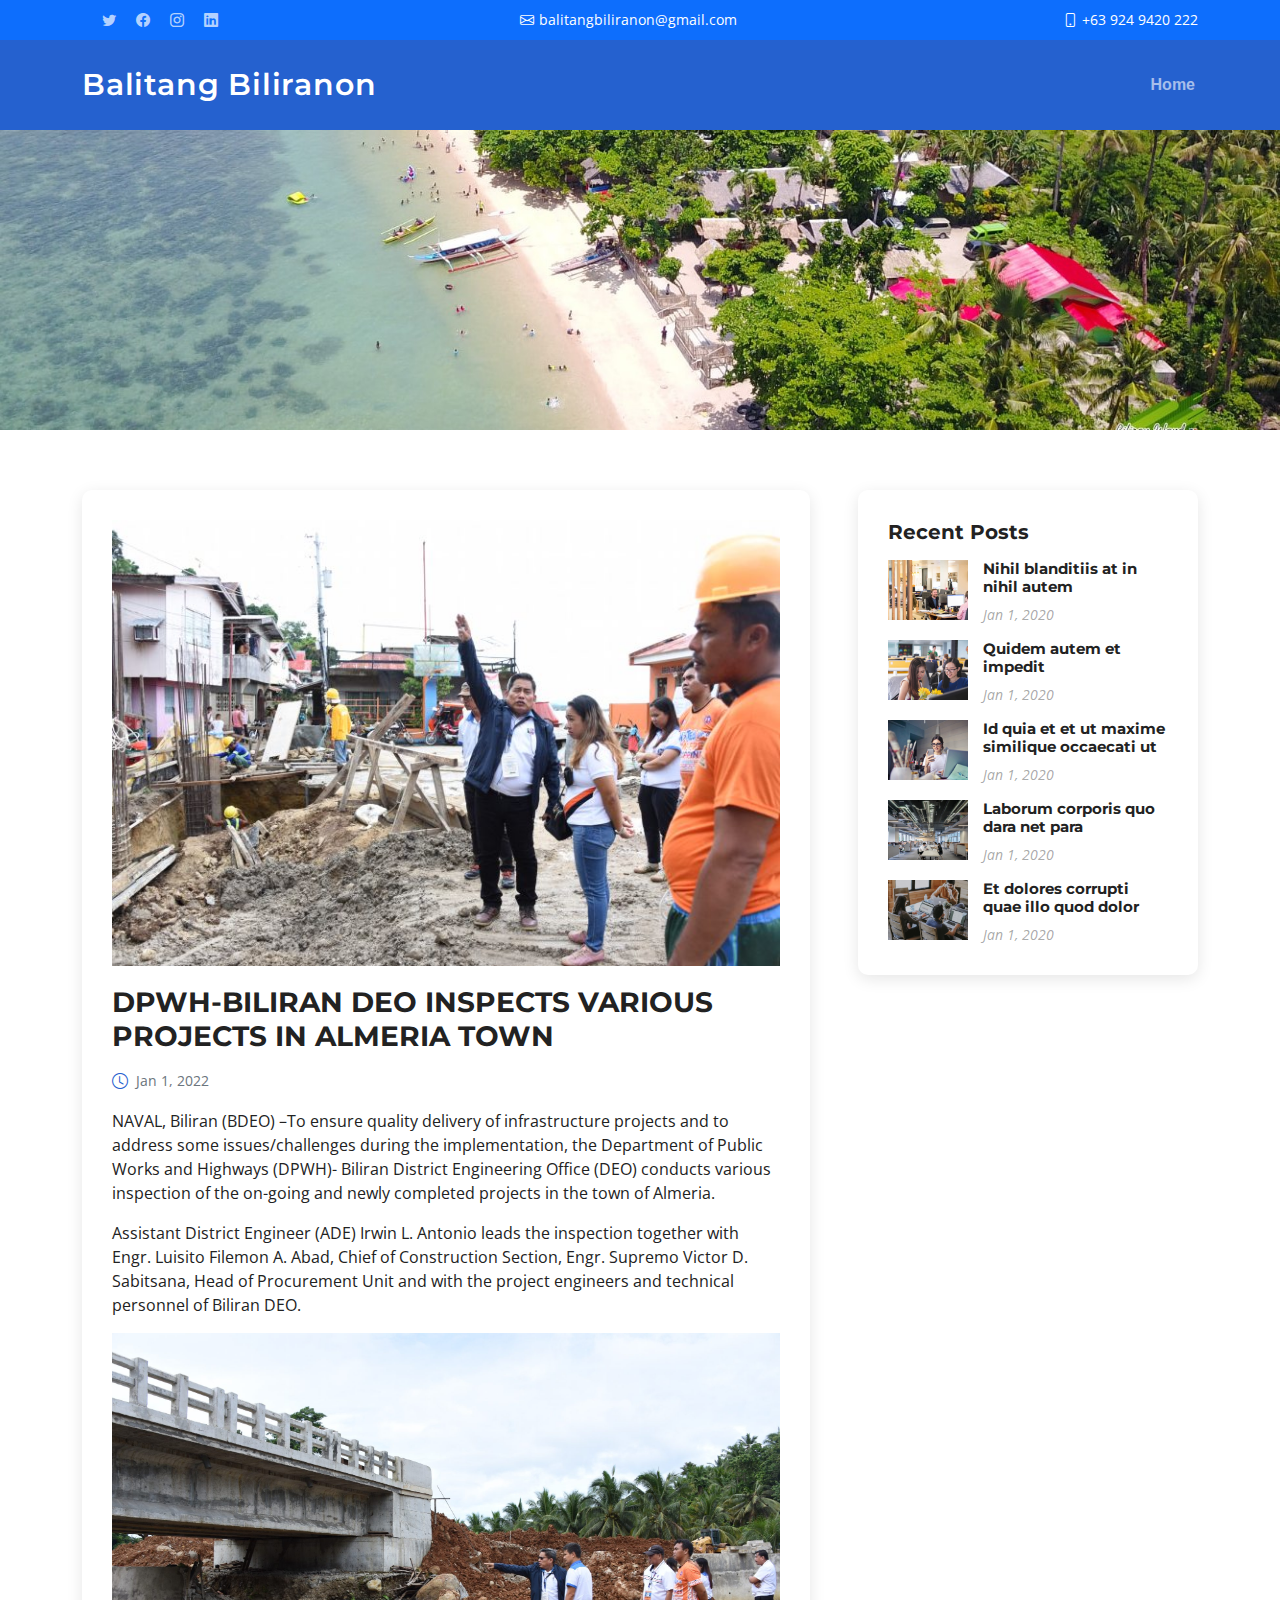
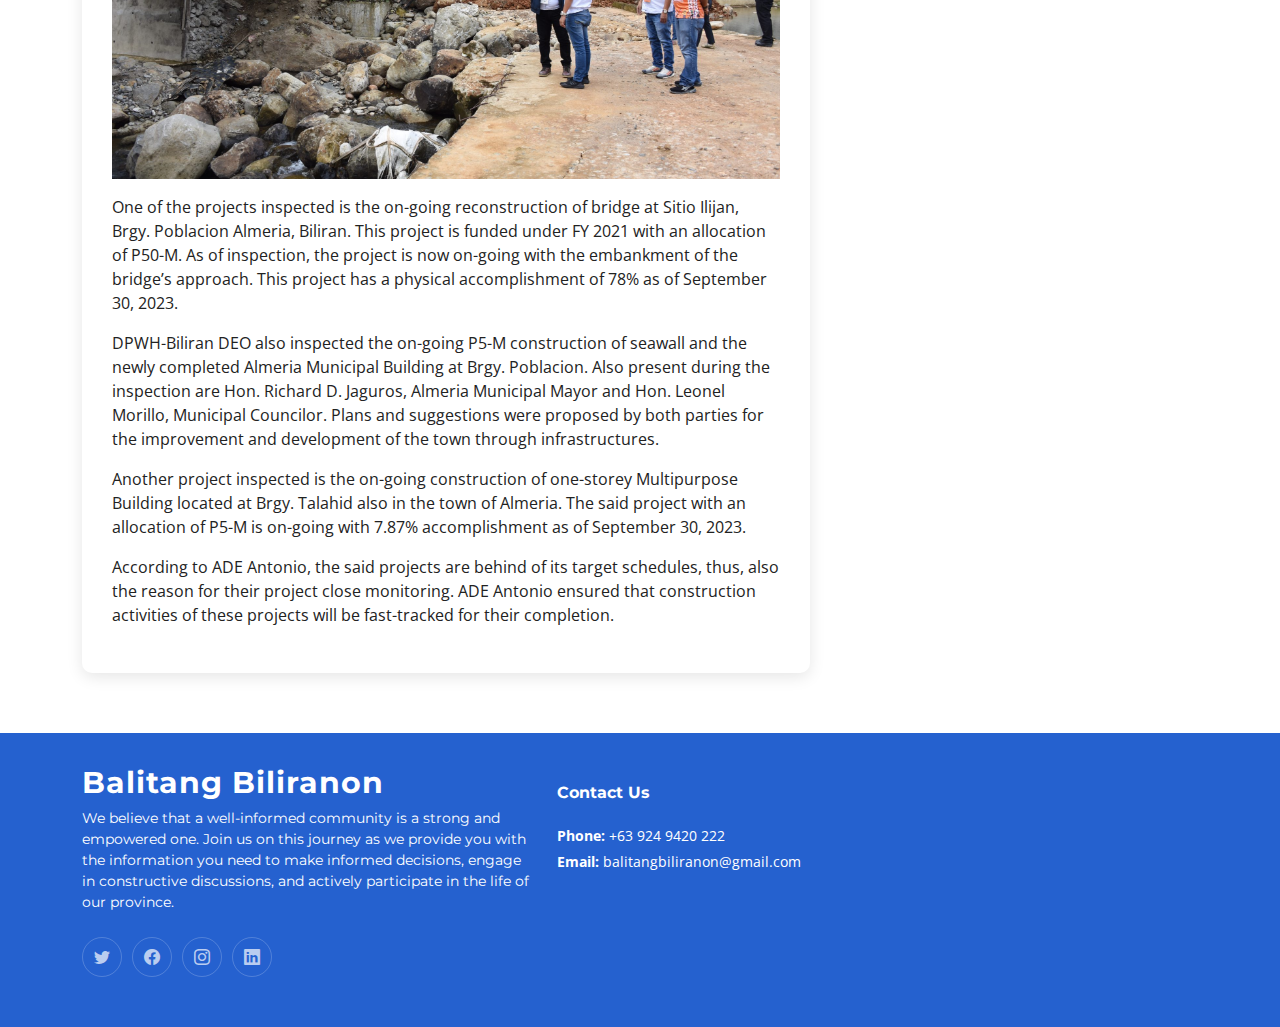
==== commit 6adbb6eb: "update" ====
--- a/blog-details.html
+++ b/blog-details.html
@@ -108,7 +108,7 @@
         
                 <img src="assets/img/news2.jpeg" alt="" class="img-fluid">
 
-              <h2 class="title">Man, in drug watch list surrendered to the police</h2>
+              <h2 class="title">DPWH-BILIRAN DEO INSPECTS VARIOUS PROJECTS IN ALMERIA TOWN</h2>
 
               <div class="meta-top">
                 <ul>
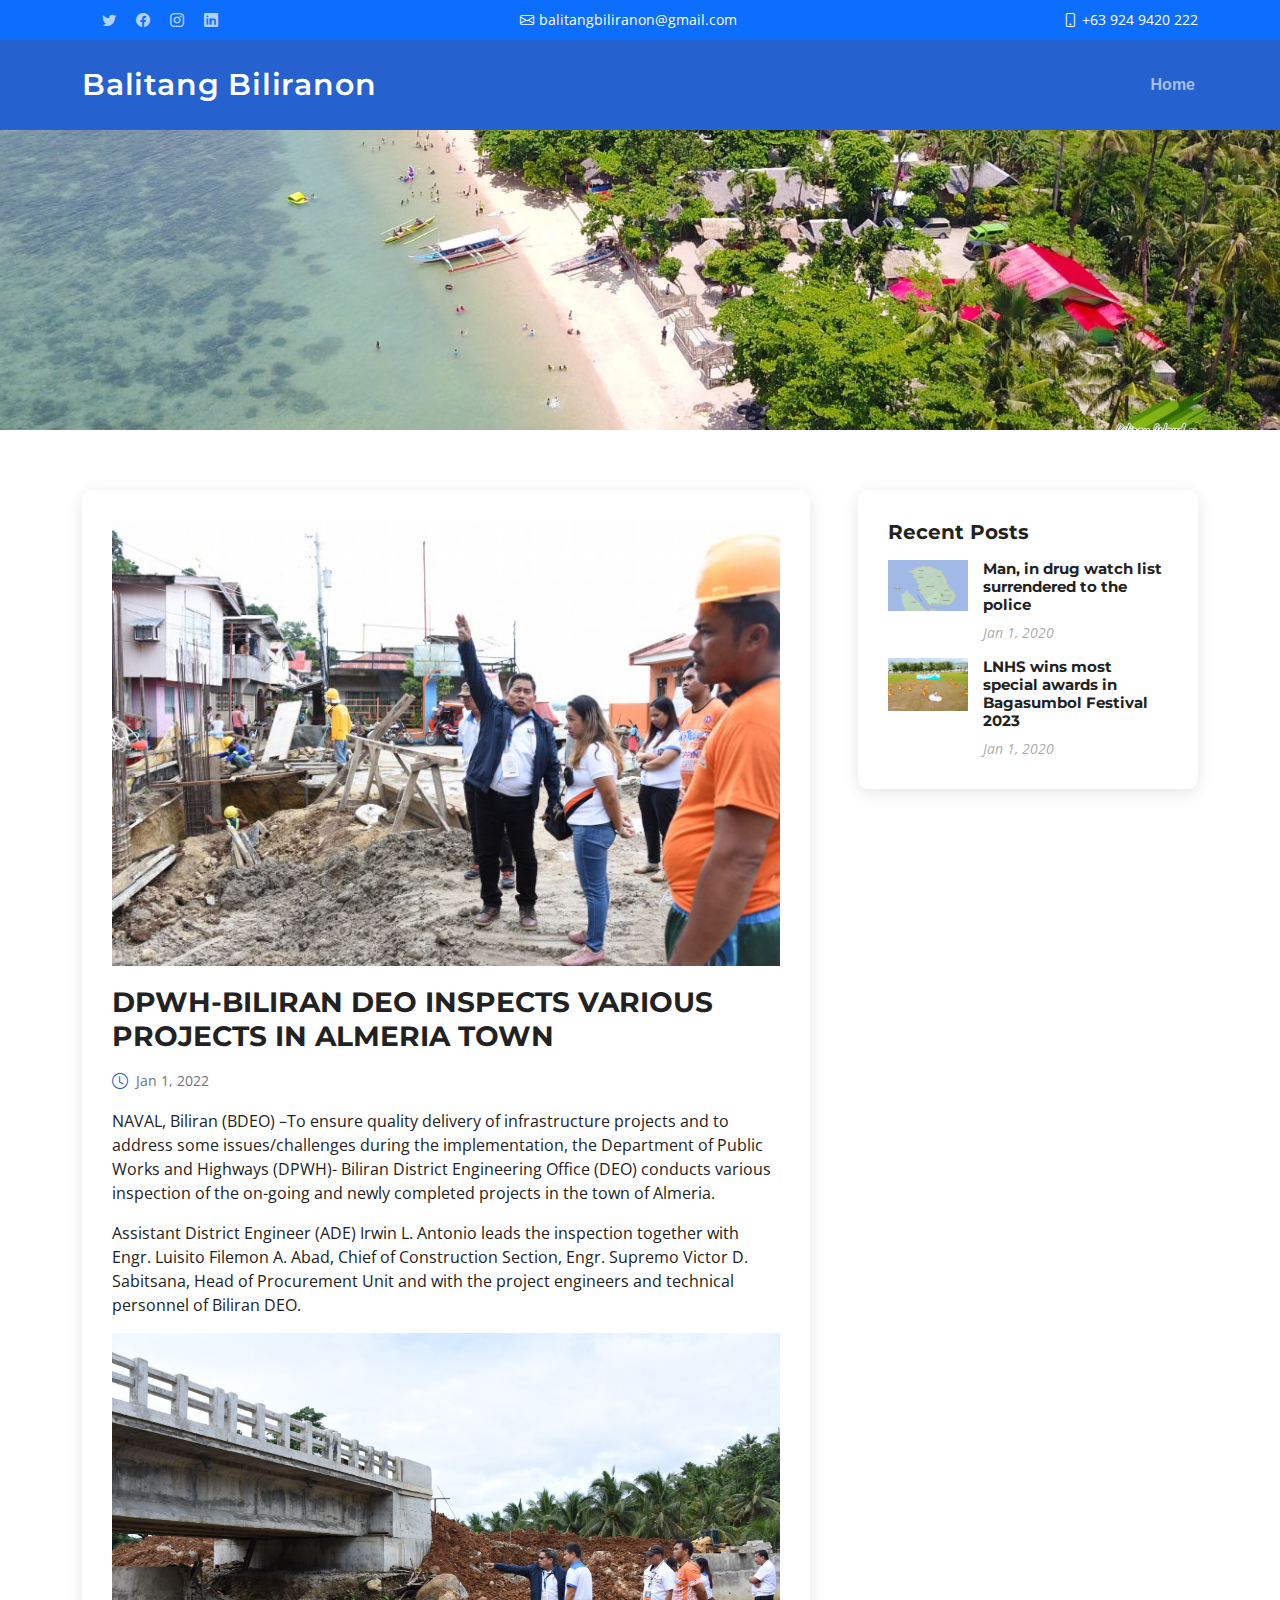
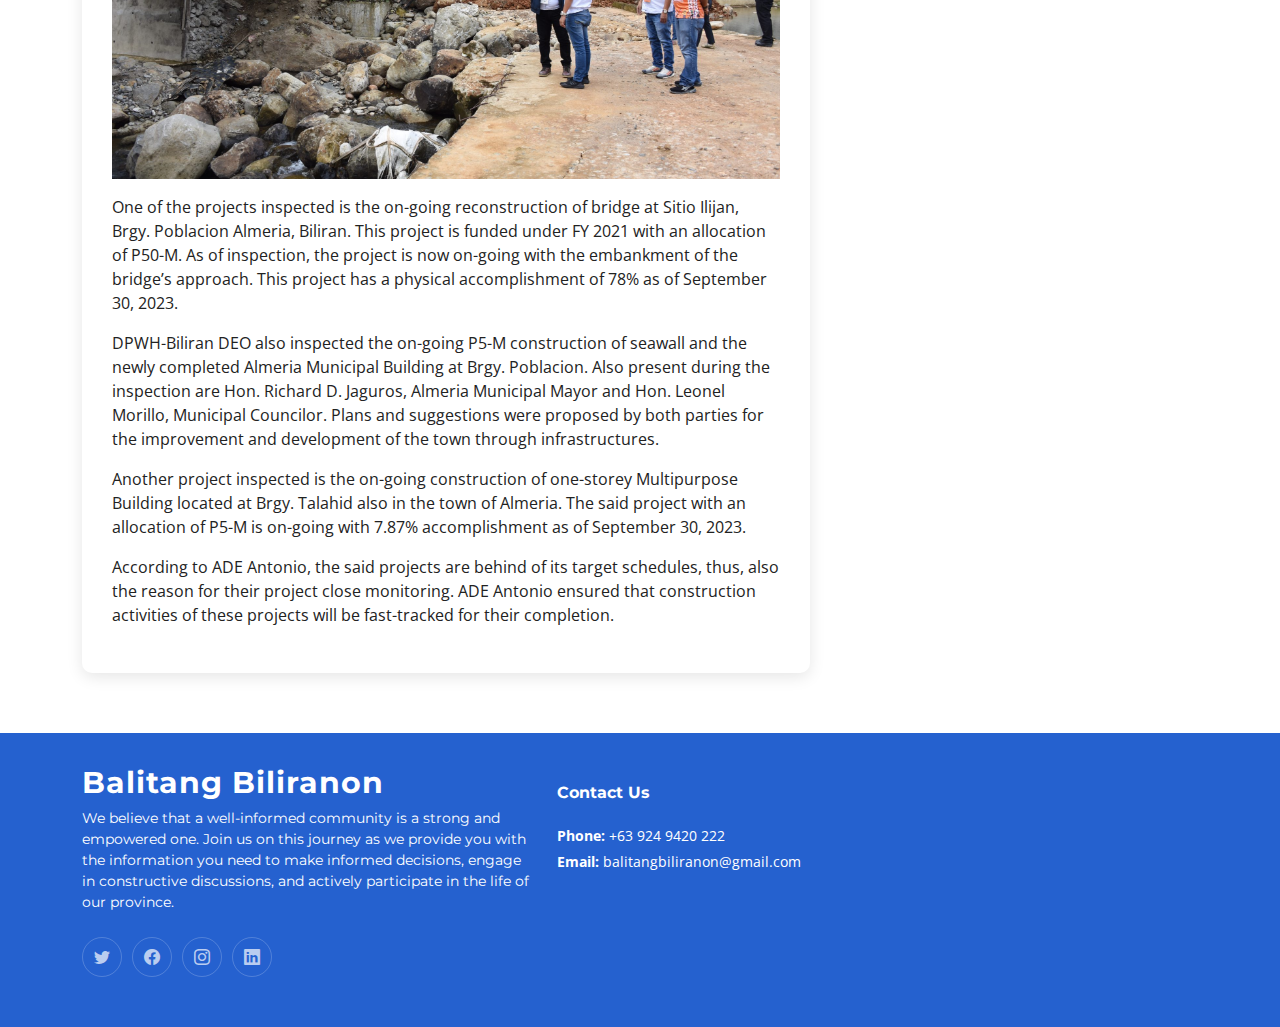
==== commit df24defe: "update" ====
--- a/blog-details.html
+++ b/blog-details.html
@@ -163,44 +163,22 @@
                 <div class="mt-3">
 
                   <div class="post-item mt-3">
-                    <img src="assets/img/blog/blog-recent-1.jpg" alt="">
+                    <img src="assets/img/news1.png" alt="">
                     <div>
-                      <h4><a href="blog-details.html">Nihil blanditiis at in nihil autem</a></h4>
+                      <h4><a href="blog-details.html">Man, in drug watch list surrendered to the police</a></h4>
                       <time datetime="2020-01-01">Jan 1, 2020</time>
                     </div>
                   </div><!-- End recent post item-->
 
                   <div class="post-item">
-                    <img src="assets/img/blog/blog-recent-2.jpg" alt="">
+                    <img src="assets/img/news3.jpg" alt="">
                     <div>
-                      <h4><a href="blog-details.html">Quidem autem et impedit</a></h4>
+                      <h4><a href="blog-details.html">LNHS wins most special awards in Bagasumbol Festival 2023</a></h4>
                       <time datetime="2020-01-01">Jan 1, 2020</time>
                     </div>
                   </div><!-- End recent post item-->
 
-                  <div class="post-item">
-                    <img src="assets/img/blog/blog-recent-3.jpg" alt="">
-                    <div>
-                      <h4><a href="blog-details.html">Id quia et et ut maxime similique occaecati ut</a></h4>
-                      <time datetime="2020-01-01">Jan 1, 2020</time>
-                    </div>
-                  </div><!-- End recent post item-->
-
-                  <div class="post-item">
-                    <img src="assets/img/blog/blog-recent-4.jpg" alt="">
-                    <div>
-                      <h4><a href="blog-details.html">Laborum corporis quo dara net para</a></h4>
-                      <time datetime="2020-01-01">Jan 1, 2020</time>
-                    </div>
-                  </div><!-- End recent post item-->
-
-                  <div class="post-item">
-                    <img src="assets/img/blog/blog-recent-5.jpg" alt="">
-                    <div>
-                      <h4><a href="blog-details.html">Et dolores corrupti quae illo quod dolor</a></h4>
-                      <time datetime="2020-01-01">Jan 1, 2020</time>
-                    </div>
-                  </div><!-- End recent post item-->
+                  
 
                 </div>
 
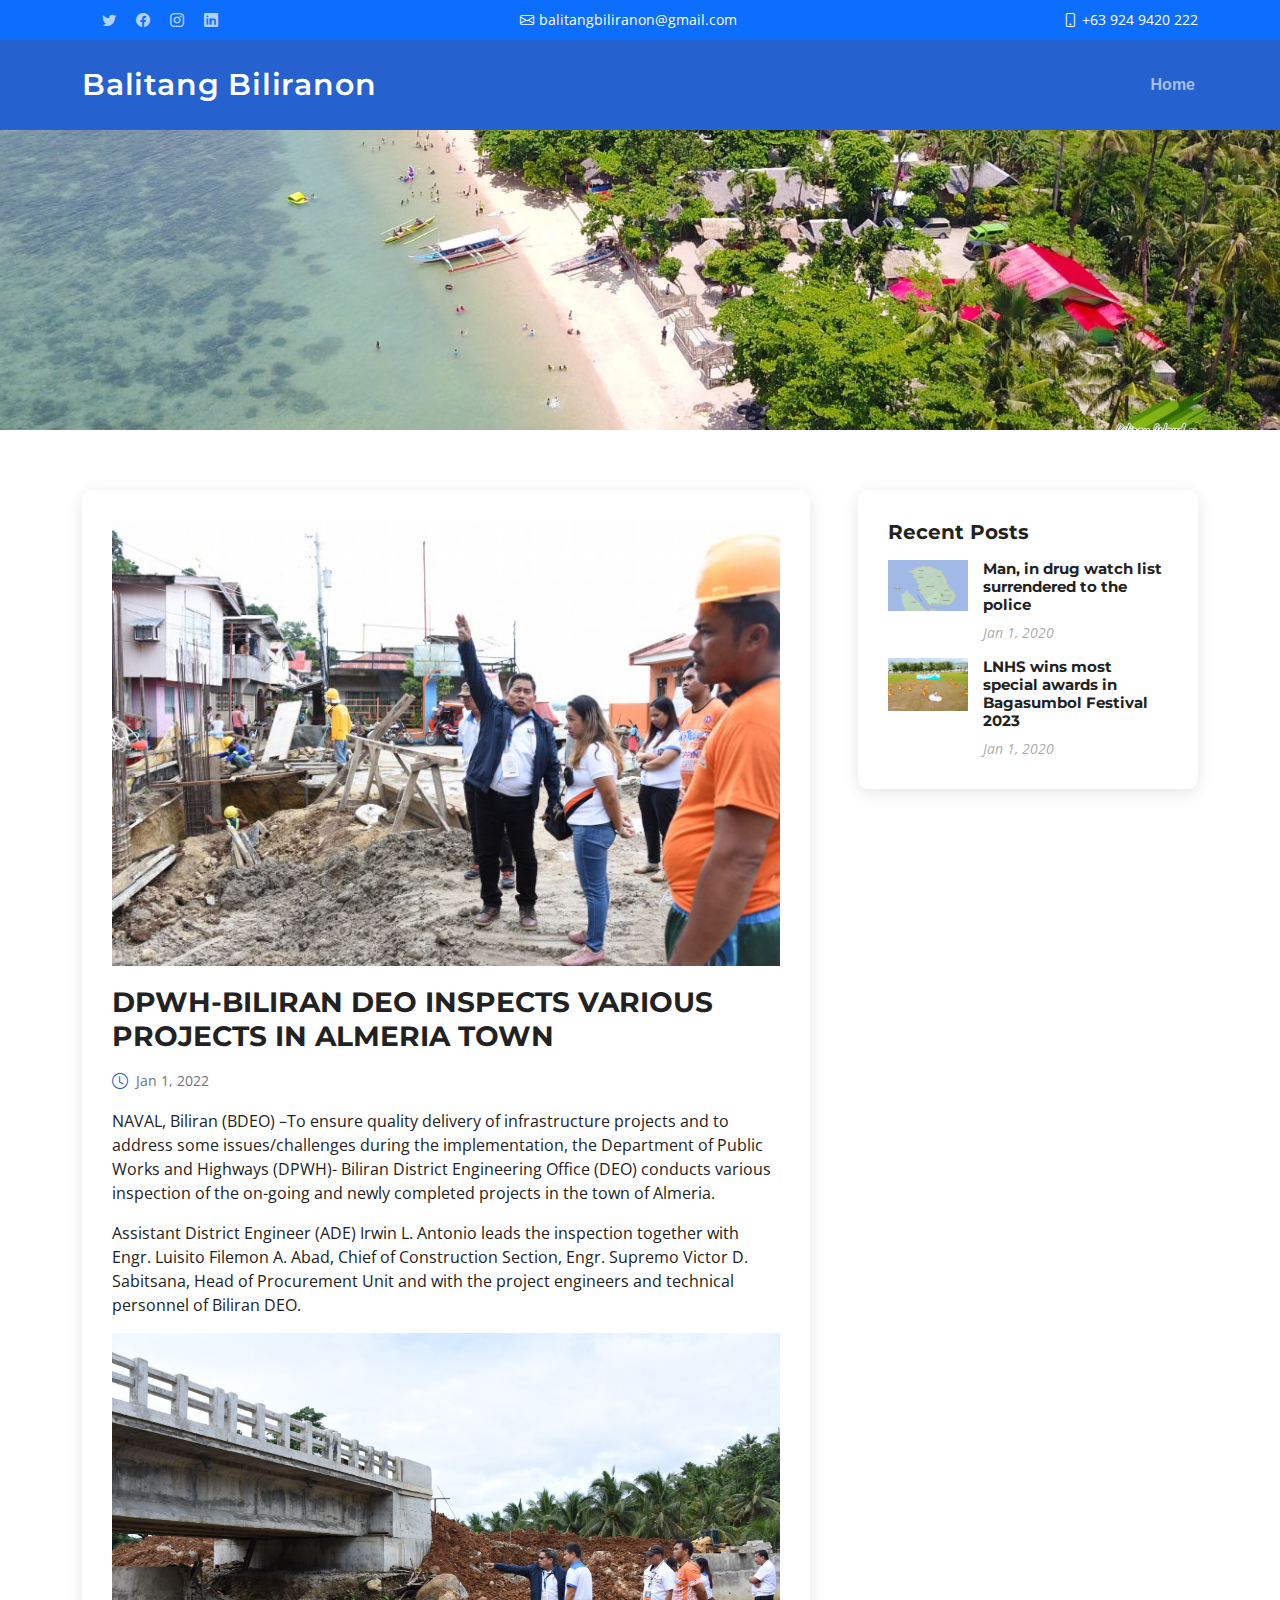
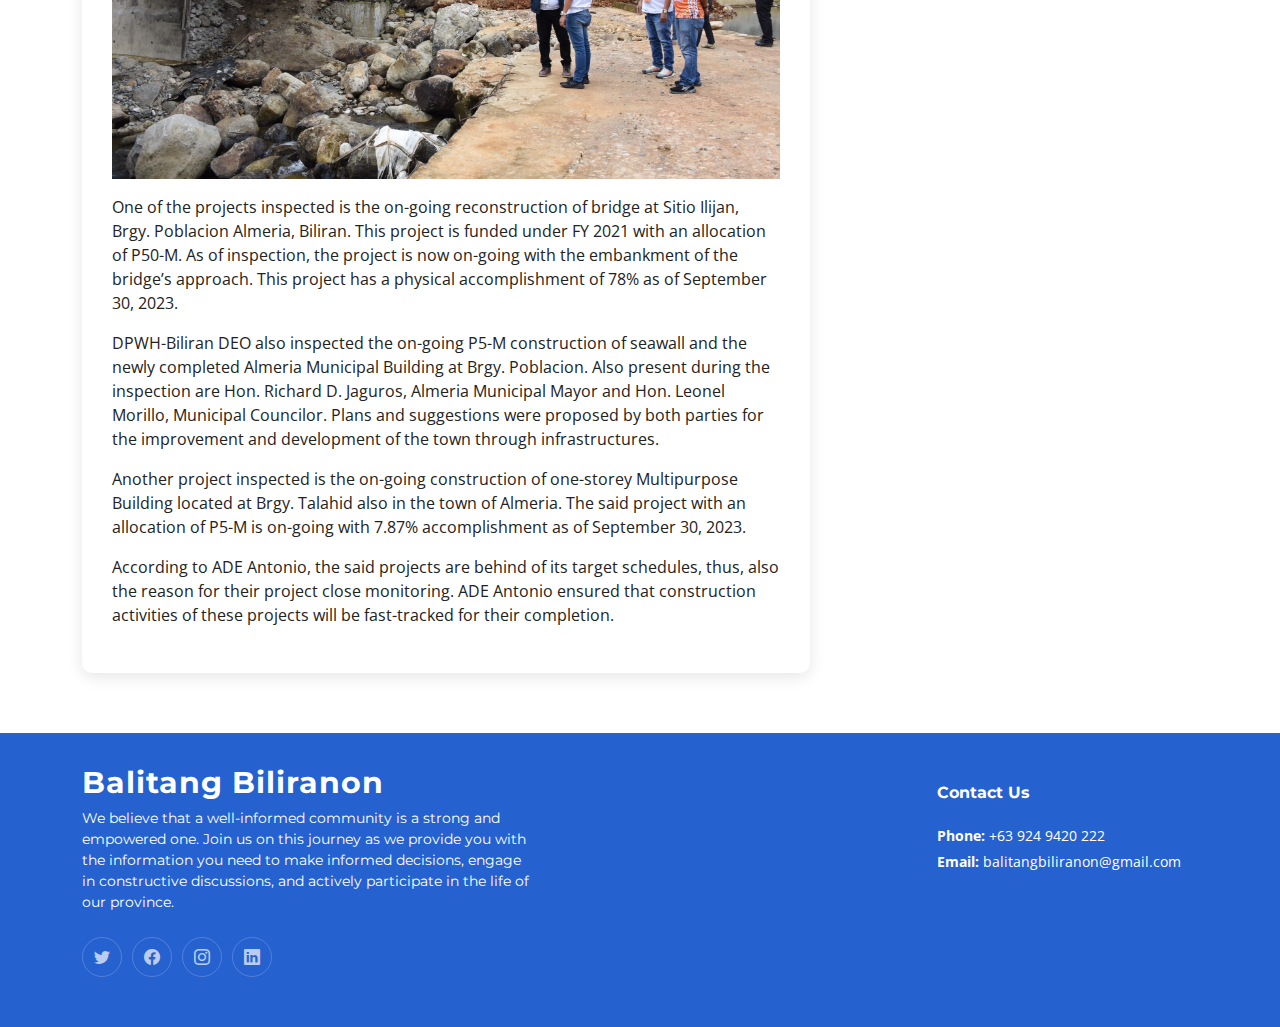
==== commit d7f4eec2: "update" ====
--- a/blog-details.html
+++ b/blog-details.html
@@ -213,7 +213,7 @@
 
    
 
-        <div class="col-lg-3 col-md-12 footer-contact text-center text-md-start">
+        <div class="col-lg-3 col-md-12 footer-contact text-center text-md-start ms-auto">
           <h4>Contact Us</h4>
           <p>
             
